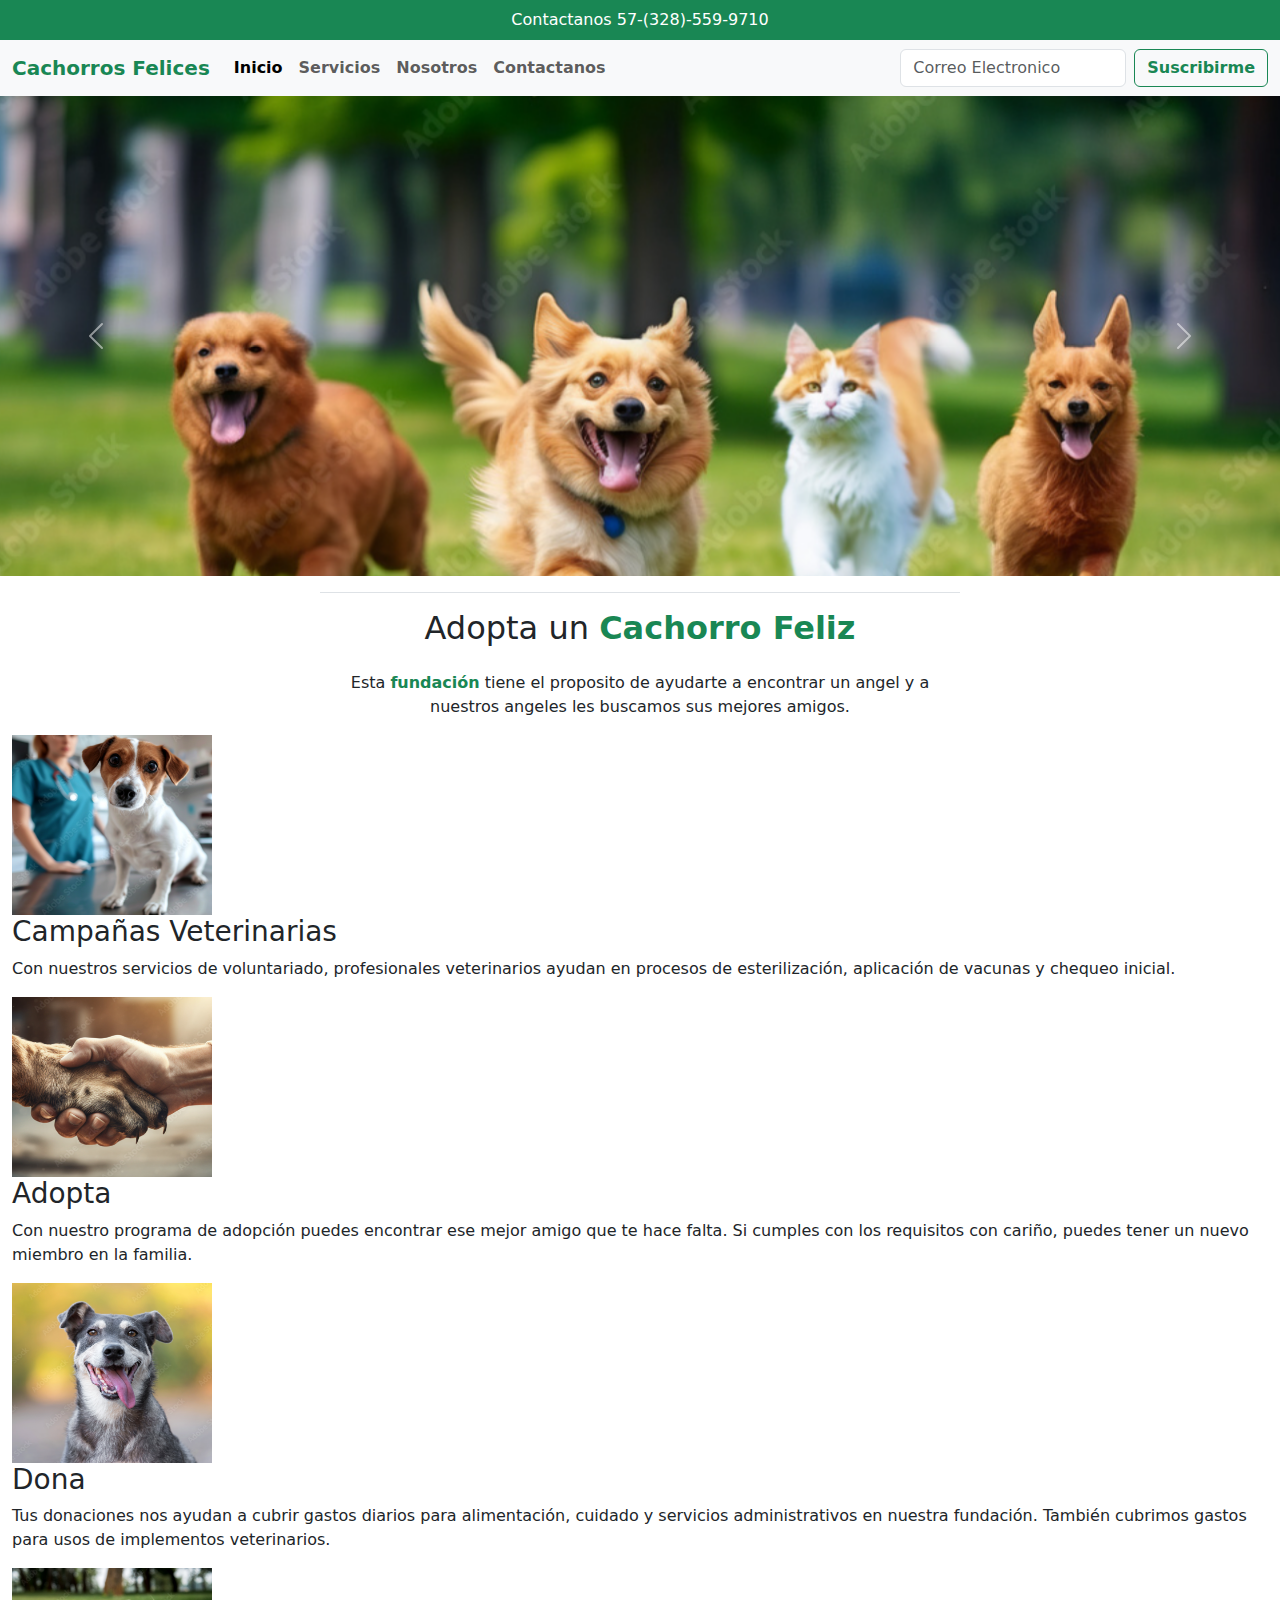
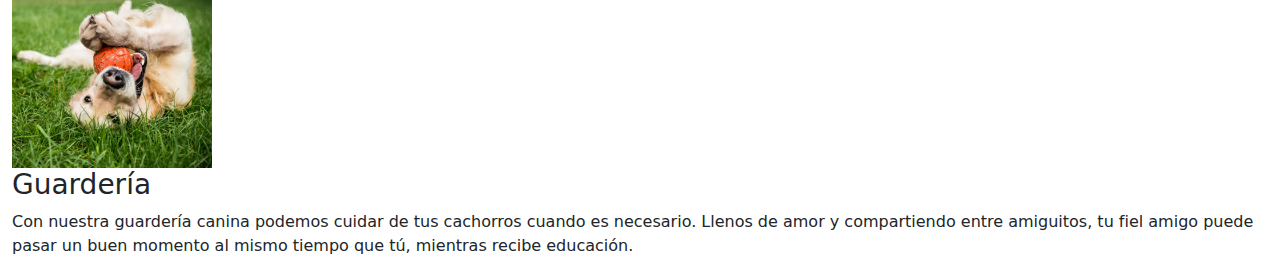
==== index.html @ e64be2b4 "Actualizacion de archivos README, HTML Y CSS" ====
<!doctype html>
<html lang="es">
  <head>
    <meta charset="utf-8">
    <meta name="viewport" content="width=device-width, initial-scale=1">
    <title>Cachorros Felices</title>
    <link href="https://cdn.jsdelivr.net/npm/bootstrap@5.3.3/dist/css/bootstrap.min.css" rel="stylesheet" integrity="sha384-QWTKZyjpPEjISv5WaRU9OFeRpok6YctnYmDr5pNlyT2bRjXh0JMhjY6hW+ALEwIH" crossorigin="anonymous">
    <link rel="stylesheet" href="styles.css">
  </head>
  <body> 
    <!-- ======================= -->
    <!-- Encabezado -->
    <!-- ======================= -->
    <header class="container-fluid d-flex justify-content-center bg-success">
        <p class="text-white mb-0 p-2">Contactanos 57-(328)-559-9710</p>
    </header>
    <!-- Menu -->
    <nav class="navbar navbar-expand-lg bg-body-tertiary" id="menu">
        <div class="container-fluid">
          <a class="navbar-brand" href="#">
            <span class="text-success fs-5 fw-bold">Cachorros Felices</span>
          </a>
          <button class="navbar-toggler" type="button" data-bs-toggle="collapse" data-bs-target="#navbarSupportedContent" aria-controls="navbarSupportedContent" aria-expanded="false" aria-label="Toggle navigation">
            <span class="navbar-toggler-icon"></span>
          </button>
          <div class="collapse navbar-collapse" id="navbarSupportedContent">
            <ul class="navbar-nav me-auto mb-2 mb-lg-0">
              <li class="nav-item">
                <a class="nav-link active" aria-current="page" href="index.html">Inicio</a>
              </li>
              <li class="nav-item">
                <a class="nav-link" href="#">Servicios</a>
              </li>
              <li class="nav-item">
                <a class="nav-link" href="#">Nosotros </a>
              </li>
              <li class="nav-item">
                <a class="nav-link" href="#">Contactanos </a>
              </li>
            </ul>
            <form class="d-flex">
              <input class="form-control me-2" type="email" placeholder="Correo Electronico" aria-label="email">
              <button class="btn btn-outline-success" type="button ">Suscribirme</button>
            </form>
          </div>
        </div>
      </nav>
    <!-- ======================= -->
    <!-- Banner/Slider -->
    <!-- ======================= -->
      <div id="carouselExampleAutoplaying" class="carousel slide" data-bs-ride="carousel">
        <div class="carousel-inner">
          <div class="carousel-item active">
            <img src="./imagenes/dog-banner.png" class="d-block w-100" alt="...">
          </div>
          <div class="carousel-item">
            <img src="./imagenes/dog-banner2.png" class="d-block w-100" alt="..."><p></p>
          </div>
        </div>
        <button class="carousel-control-prev" type="button" data-bs-target="#carouselExampleAutoplaying" data-bs-slide="prev">
          <span class="carousel-control-prev-icon" aria-hidden="true"></span>
          <span class="visually-hidden">Anterior</span>
        </button>
        <button class="carousel-control-next" type="button" data-bs-target="#carouselExampleAutoplaying" data-bs-slide="next">
          <span class="carousel-control-next-icon" aria-hidden="true"></span>
          <span class="visually-hidden">Siguiente</span>
        </button>
      </div>
    <!-- ======================= -->
    <!-- Section 1: presentación -->
    <!-- ======================= -->
      <section class="w-50 mx-auto text-center pt-3" id="presentacion">
        <h1 class="p-3 fs-2  border-top boder-3">Adopta un <span class="text-success fw-bold">Cachorro Feliz</span></h1>
        <p>Esta <span class="text-success fw-bold">fundación</span> tiene el proposito de ayudarte a encontrar un angel y a nuestros angeles les buscamos sus mejores amigos.</p>
      </section>
    <!-- ======================= -->
    <!-- Section 2: Que ofrecemos -->
    <!-- ======================= -->
      <section class="container-fluid">
        <div class="row">
            <div class="container-fluid">
                <img src="./imagenes/dog8.png" alt="imagen de un perrito" height="180px" width="200px">
                <div>
                    <h3>Campañas Veterinarias</h3>
                    <p>Con nuestros servicios de voluntariado, profesionales veterinarios ayudan en procesos de esterilización, aplicación de vacunas y chequeo inicial.</p>
                </div>
            </div>
            <div class="container-fluid">
                <img src="./imagenes/dog.png" alt="imagen de un perrito" height="180px" width="200px">
                <div>
                    <h3>Adopta</h3>
                    <p>Con nuestro programa de adopción puedes encontrar ese mejor amigo  que te hace falta. Si cumples con los requisitos con cariño, puedes tener un nuevo miembro en la familia.</p>
                </div>
            </div>
            <div class="container-fluid">
                <img src="./imagenes/dog11.png" alt="imagen de un perrito" height="180px" width="200px">
                <div>
                    <h3>Dona</h3>
                    <p>Tus donaciones nos ayudan a cubrir gastos diarios para alimentación, cuidado y servicios administrativos en nuestra fundación. También cubrimos gastos para usos de implementos veterinarios.  </p>
                </div>
            </div>
            <div class="col">
                <img src="./imagenes/dog16.png" alt="imagen de un perrito height="180px" width="200px">
                <div>
                    <h3>Guardería</h3>
                    <p>Con nuestra guardería canina podemos cuidar de tus cachorros cuando es necesario. Llenos de amor y compartiendo entre amiguitos, tu fiel amigo puede pasar un buen momento al mismo tiempo que tú, mientras recibe educación. </p>
                </div>
            </div>
        </div>
      </section>
    <script src="https://cdn.jsdelivr.net/npm/bootstrap@5.3.3/dist/js/bootstrap.bundle.min.js" integrity="sha384-YvpcrYf0tY3lHB60NNkmXc5s9fDVZLESaAA55NDzOxhy9GkcIdslK1eN7N6jIeHz" crossorigin="anonymous"></script>
  </body>
</html>
---- styles.css ----
/*
    <!-- Menu -->
*/
#navbarSupportedContent ul li a:hover{
    color: green;
}
#menu li > a {
    font-size: xxxx;
    font-weight: bold;
}
#menu form > button {
    font-size: xxxx;
    font-weight: bold;
}
/*
    <!-- Banner/Slider -->
    NOTA: No olvidar que la imagen se desajusta en el respoonsive
*/
.carousel-inner{
    max-height: 30rem !important;
}
/*
    <!-- Section 1: presentación -->
*/
/*
    <!-- Media queries presentación -->
*/
@media (max-width:768px){
    #presentacion {
        width: 80% !important;
    }
}
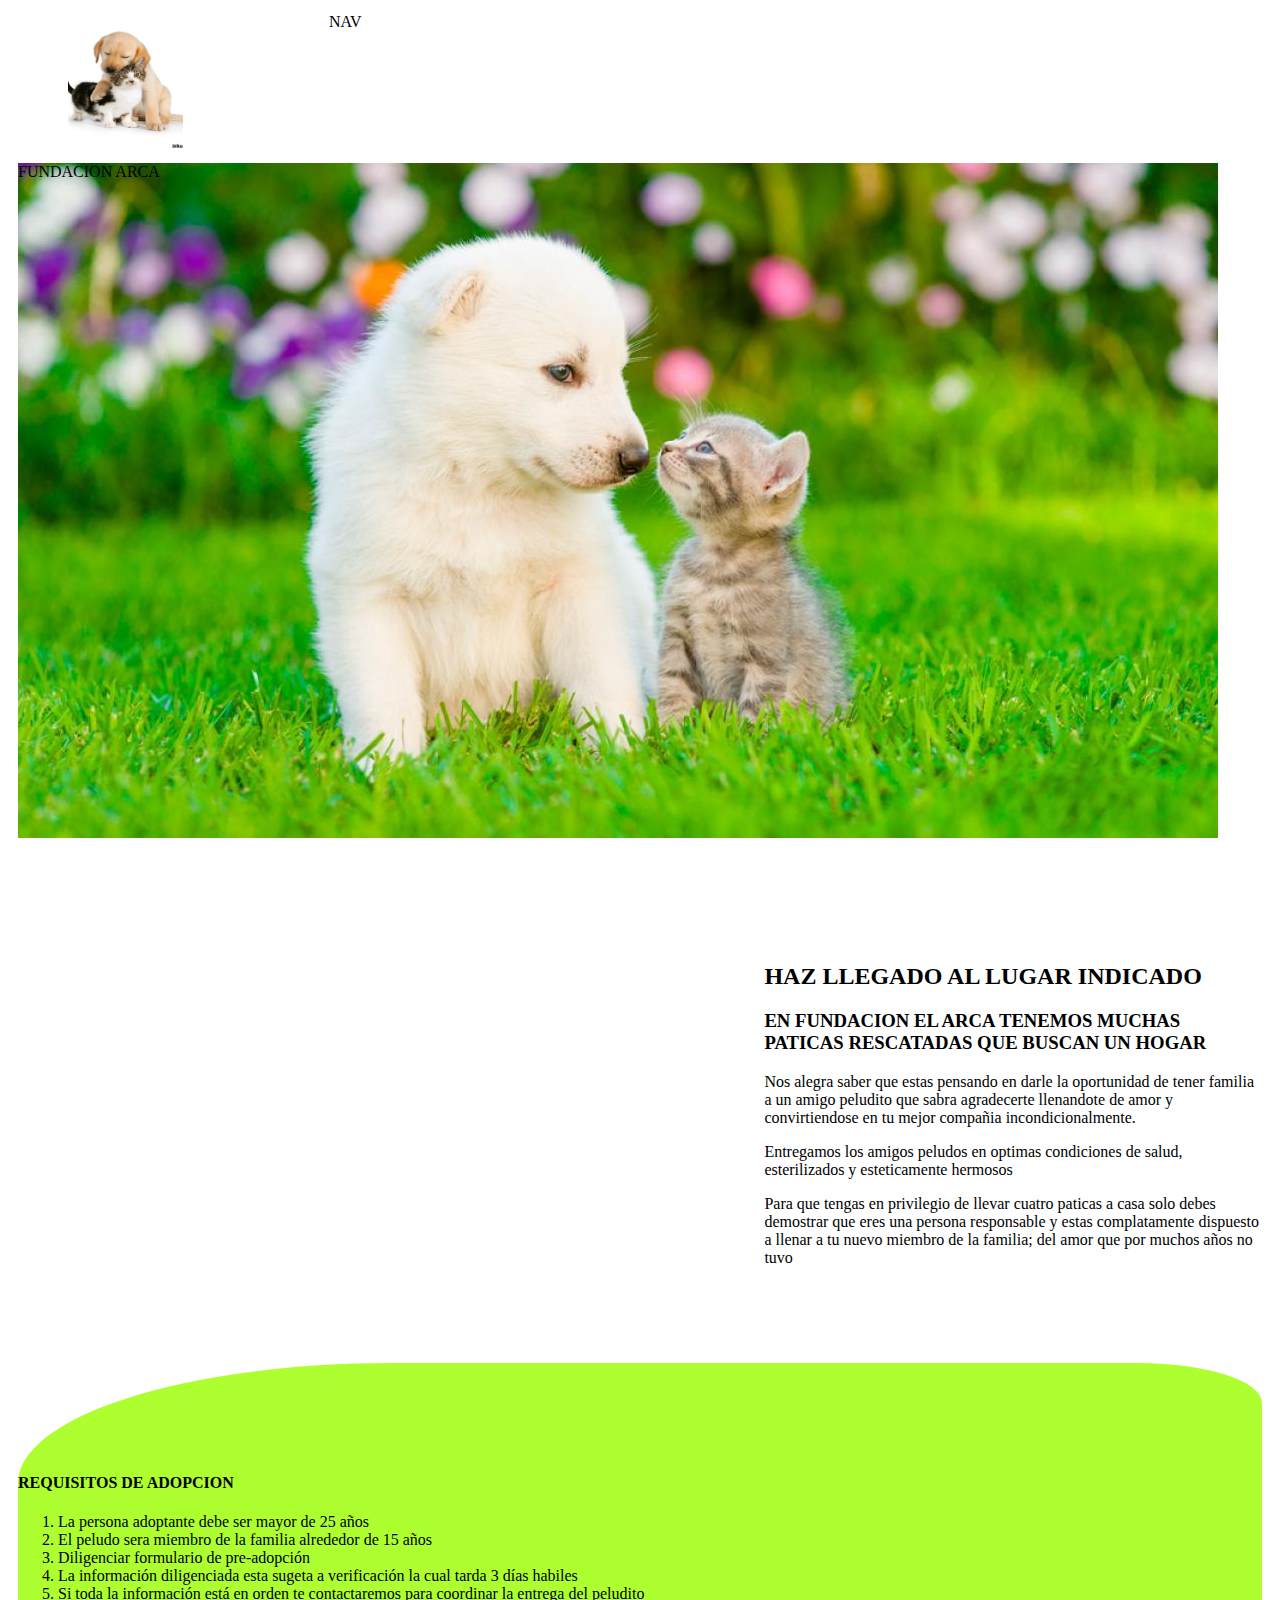
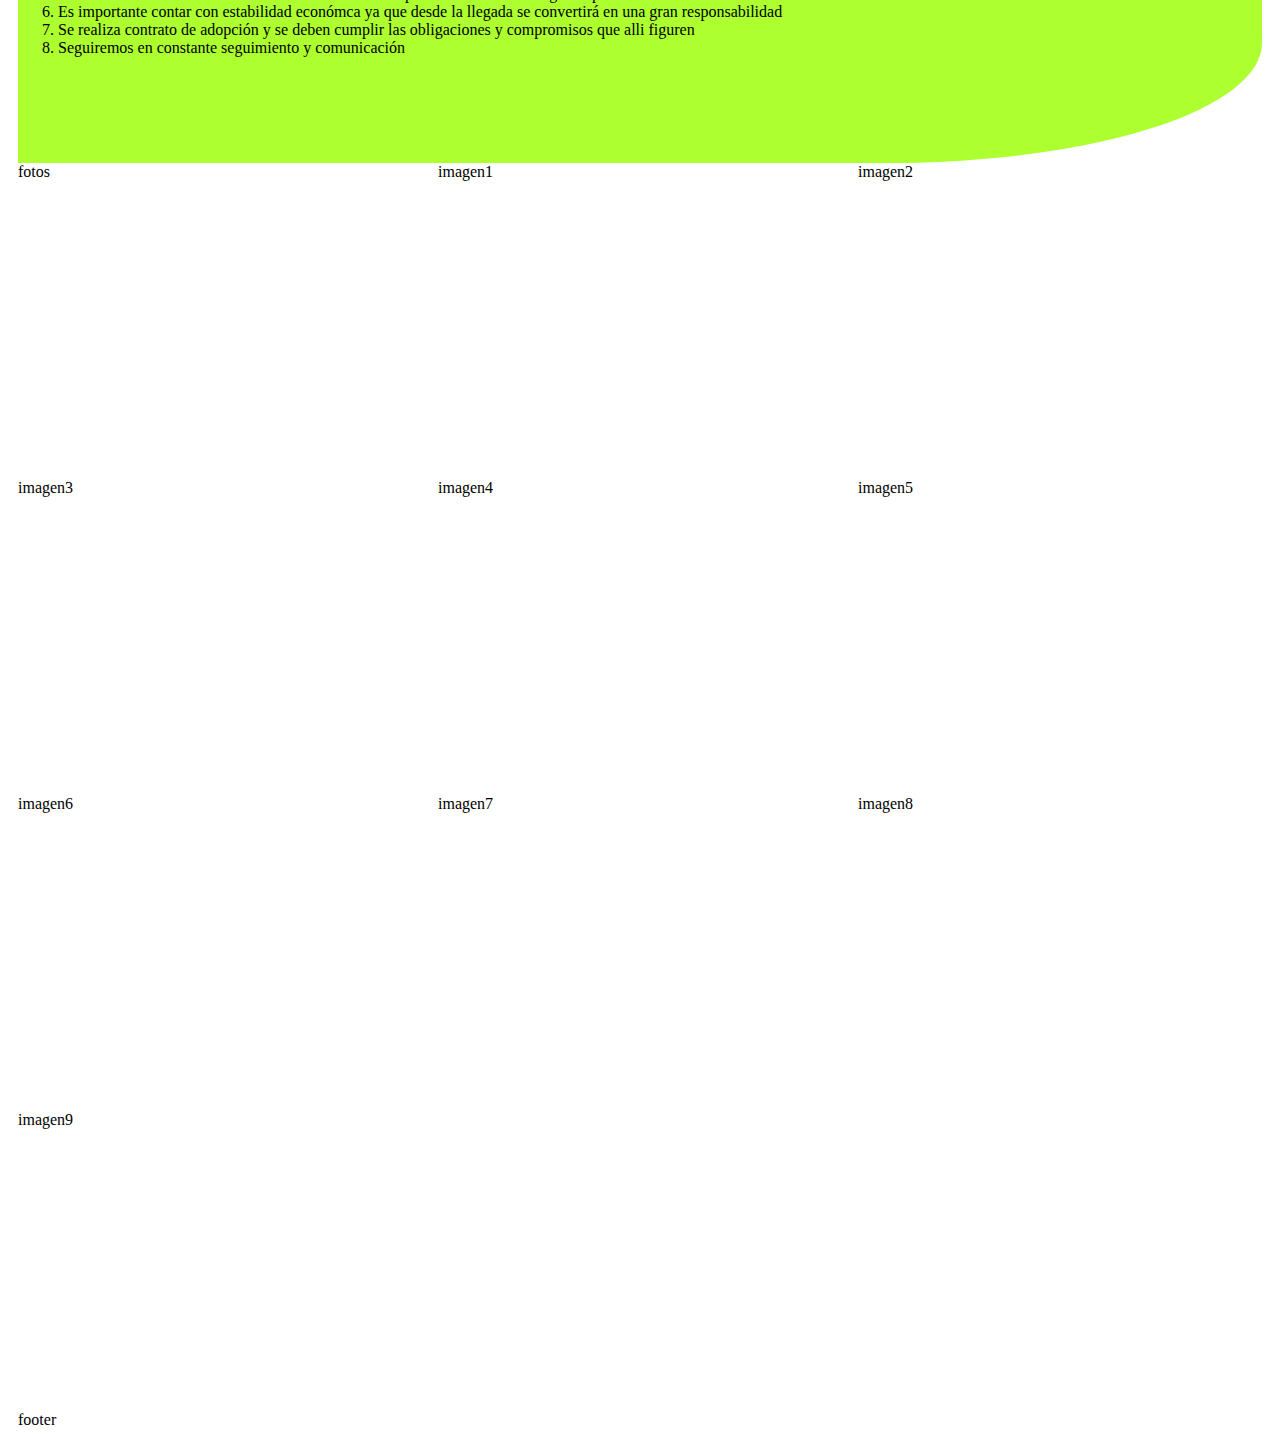
==== commit a86b18b4: "actualizacion1" ====
--- a/index.html
+++ b/index.html
@@ -1,113 +1,58 @@
-<!doctype html>
+<!DOCTYPE html>
 <html lang="es">
-  <head>
-    <meta charset="utf-8">
-    <meta name="viewport" content="width=device-width, initial-scale=1">
-    <title>Cachorros Felices</title>
-    <link href="https://cdn.jsdelivr.net/npm/bootstrap@5.3.3/dist/css/bootstrap.min.css" rel="stylesheet" integrity="sha384-QWTKZyjpPEjISv5WaRU9OFeRpok6YctnYmDr5pNlyT2bRjXh0JMhjY6hW+ALEwIH" crossorigin="anonymous">
-    <link rel="stylesheet" href="styles.css">
-  </head>
-  <body> 
-    <!-- ======================= -->
-    <!-- Encabezado -->
-    <!-- ======================= -->
-    <header class="container-fluid d-flex justify-content-center bg-success">
-        <p class="text-white mb-0 p-2">Contactanos 57-(328)-559-9710</p>
+<head>
+    <meta charset="UTF-8">
+    <meta name="viewport" content="width=device-width, initial-scale=1.0">
+    <link rel="stylesheet" href="style.css">
+    <title>Document</title>
+</head>
+<body>
+  <div class="contenedor">
+    <div class="grid"><header>
+        <img src="logo.gif" alt="FUNDACION ARCA" width="115" height="135" />
     </header>
-    <!-- Menu -->
-    <nav class="navbar navbar-expand-lg bg-body-tertiary" id="menu">
-        <div class="container-fluid">
-          <a class="navbar-brand" href="#">
-            <span class="text-success fs-5 fw-bold">Cachorros Felices</span>
-          </a>
-          <button class="navbar-toggler" type="button" data-bs-toggle="collapse" data-bs-target="#navbarSupportedContent" aria-controls="navbarSupportedContent" aria-expanded="false" aria-label="Toggle navigation">
-            <span class="navbar-toggler-icon"></span>
-          </button>
-          <div class="collapse navbar-collapse" id="navbarSupportedContent">
-            <ul class="navbar-nav me-auto mb-2 mb-lg-0">
-              <li class="nav-item">
-                <a class="nav-link active" aria-current="page" href="index.html">Inicio</a>
-              </li>
-              <li class="nav-item">
-                <a class="nav-link" href="#">Servicios</a>
-              </li>
-              <li class="nav-item">
-                <a class="nav-link" href="#">Nosotros </a>
-              </li>
-              <li class="nav-item">
-                <a class="nav-link" href="#">Contactanos </a>
-              </li>
-            </ul>
-            <form class="d-flex">
-              <input class="form-control me-2" type="email" placeholder="Correo Electronico" aria-label="email">
-              <button class="btn btn-outline-success" type="button ">Suscribirme</button>
-            </form>
-          </div>
+    <nav>NAV</nav>
+</div>
+    <main>
+        <div class="imagen">FUNDACION ARCA</div>
+        <div class=linea1>
+        <div class="video">
+            <iframe width="560" height="315" src="https://www.youtube.com/embed/8gfuNNQYHrg?si=9cRF-MltDn5wXvDZ" title="YouTube video player" frameborder="0" allow="accelerometer; autoplay; clipboard-write; encrypted-media; gyroscope; picture-in-picture; web-share" referrerpolicy="strict-origin-when-cross-origin" allowfullscreen></iframe>
         </div>
-      </nav>
-    <!-- ======================= -->
-    <!-- Banner/Slider -->
-    <!-- ======================= -->
-      <div id="carouselExampleAutoplaying" class="carousel slide" data-bs-ride="carousel">
-        <div class="carousel-inner">
-          <div class="carousel-item active">
-            <img src="./imagenes/dog-banner.png" class="d-block w-100" alt="...">
-          </div>
-          <div class="carousel-item">
-            <img src="./imagenes/dog-banner2.png" class="d-block w-100" alt="..."><p></p>
-          </div>
+        <div class="texto">
+            <h2>HAZ LLEGADO AL LUGAR INDICADO</h2>
+            <h3>EN FUNDACION EL ARCA TENEMOS MUCHAS PATICAS RESCATADAS QUE BUSCAN UN HOGAR</h3>
+            <p>Nos alegra saber que estas pensando en darle la oportunidad de tener familia a un amigo peludito que sabra agradecerte llenandote de amor y  convirtiendose en tu mejor compañia incondicionalmente.</p>
+            <p>Entregamos los amigos peludos en optimas condiciones de salud, esterilizados y esteticamente hermosos</p>
+            <p>Para que tengas en privilegio de llevar cuatro paticas a casa solo debes demostrar que eres una persona responsable y estas complatamente dispuesto a llenar a tu nuevo miembro de la familia; del amor que por muchos años no tuvo</p>
+
         </div>
-        <button class="carousel-control-prev" type="button" data-bs-target="#carouselExampleAutoplaying" data-bs-slide="prev">
-          <span class="carousel-control-prev-icon" aria-hidden="true"></span>
-          <span class="visually-hidden">Anterior</span>
-        </button>
-        <button class="carousel-control-next" type="button" data-bs-target="#carouselExampleAutoplaying" data-bs-slide="next">
-          <span class="carousel-control-next-icon" aria-hidden="true"></span>
-          <span class="visually-hidden">Siguiente</span>
-        </button>
-      </div>
-    <!-- ======================= -->
-    <!-- Section 1: presentación -->
-    <!-- ======================= -->
-      <section class="w-50 mx-auto text-center pt-3" id="presentacion">
-        <h1 class="p-3 fs-2  border-top boder-3">Adopta un <span class="text-success fw-bold">Cachorro Feliz</span></h1>
-        <p>Esta <span class="text-success fw-bold">fundación</span> tiene el proposito de ayudarte a encontrar un angel y a nuestros angeles les buscamos sus mejores amigos.</p>
-      </section>
-    <!-- ======================= -->
-    <!-- Section 2: Que ofrecemos -->
-    <!-- ======================= -->
-      <section class="container-fluid">
-        <div class="row">
-            <div class="container-fluid">
-                <img src="./imagenes/dog8.png" alt="imagen de un perrito" height="180px" width="200px">
-                <div>
-                    <h3>Campañas Veterinarias</h3>
-                    <p>Con nuestros servicios de voluntariado, profesionales veterinarios ayudan en procesos de esterilización, aplicación de vacunas y chequeo inicial.</p>
-                </div>
-            </div>
-            <div class="container-fluid">
-                <img src="./imagenes/dog.png" alt="imagen de un perrito" height="180px" width="200px">
-                <div>
-                    <h3>Adopta</h3>
-                    <p>Con nuestro programa de adopción puedes encontrar ese mejor amigo  que te hace falta. Si cumples con los requisitos con cariño, puedes tener un nuevo miembro en la familia.</p>
-                </div>
-            </div>
-            <div class="container-fluid">
-                <img src="./imagenes/dog11.png" alt="imagen de un perrito" height="180px" width="200px">
-                <div>
-                    <h3>Dona</h3>
-                    <p>Tus donaciones nos ayudan a cubrir gastos diarios para alimentación, cuidado y servicios administrativos en nuestra fundación. También cubrimos gastos para usos de implementos veterinarios.  </p>
-                </div>
-            </div>
-            <div class="col">
-                <img src="./imagenes/dog16.png" alt="imagen de un perrito height="180px" width="200px">
-                <div>
-                    <h3>Guardería</h3>
-                    <p>Con nuestra guardería canina podemos cuidar de tus cachorros cuando es necesario. Llenos de amor y compartiendo entre amiguitos, tu fiel amigo puede pasar un buen momento al mismo tiempo que tú, mientras recibe educación. </p>
-                </div>
-            </div>
-        </div>
-      </section>
-    <script src="https://cdn.jsdelivr.net/npm/bootstrap@5.3.3/dist/js/bootstrap.bundle.min.js" integrity="sha384-YvpcrYf0tY3lHB60NNkmXc5s9fDVZLESaAA55NDzOxhy9GkcIdslK1eN7N6jIeHz" crossorigin="anonymous"></script>
-  </body>
-</html> +    </div>
+    <div class="lista">
+        <h4>REQUISITOS DE ADOPCION</h4>
+        <ol class="req">
+            <li>La persona adoptante debe ser mayor de 25 años</li>
+            <li>El peludo sera miembro de la familia alrededor de 15 años</li>
+            <li>Diligenciar formulario de pre-adopción</li>
+            <li>La información diligenciada esta sugeta a verificación la cual tarda 3 días habiles</li>
+            <li>Si toda la información está en orden te contactaremos para coordinar la entrega del peludito</li>
+            <li>Es importante contar con estabilidad económca ya que desde la llegada se convertirá en una gran responsabilidad</li>
+            <li>Se realiza contrato de adopción y se deben cumplir las obligaciones y compromisos que alli figuren</li>
+            <li>Seguiremos en constante seguimiento y comunicación</li>
+        </ol>
+    </div>
+    <div class="galeria">fotos
+        <div class="caja1">imagen1</div>
+        <div class="caja2">imagen2</div>
+        <div class="caja3">imagen3</div>
+        <div class="caja4">imagen4</div>
+        <div class="caja5">imagen5</div>
+        <div class="caja6">imagen6</div>
+        <div class="caja7">imagen7</div>
+        <div class="caja8">imagen8</div>
+        <div class="caja9">imagen9</div>
+    </div>
+    </main>
+    <footer>footer</footer>
+</body>
+</html>--- a/style.css
+++ b/style.css
@@ -0,0 +1,61 @@
+body{
+    margin: 5;
+}
+
+.contenedor{
+    padding: 5px;
+    margin: 5px;
+    width: auto;
+    height: auto;
+    background-color: white;
+    display: flexbox;
+}
+
+@media screen and (max-width:930px){
+    .contenedor{
+        width: auto;
+        height: auto;
+}
+}
+
+@media screen and (min-width:931px) and (max-width:1024px){
+    .contenedor{
+        width: auto;
+        height: auto;
+}
+}
+.grid{
+    display:grid;
+    grid-template-columns: 1fr 3fr;
+    height: 150px;
+}
+main {
+    width: auto;
+    height: auto;
+}
+.linea1{
+    display:grid;
+    grid-template-columns: 60% 40%;
+    height: 500px;
+    align-items: center;
+}
+.imagen{
+    height: 700px;
+    background-image: url(peludos.jpg) ;
+    background-repeat: no-repeat;
+}
+.lista{
+    height: 400px;
+    background-color: greenyellow;
+    border-radius: 30% 10% 30% 0%;
+    align-content: center;
+}
+.galeria{
+    display: grid;
+    grid-template-columns: 1fr 1fr 1fr;
+    grid-auto-rows: 300px;
+    gap: 1em;
+}
+header{
+    padding-left: 50PX;
+}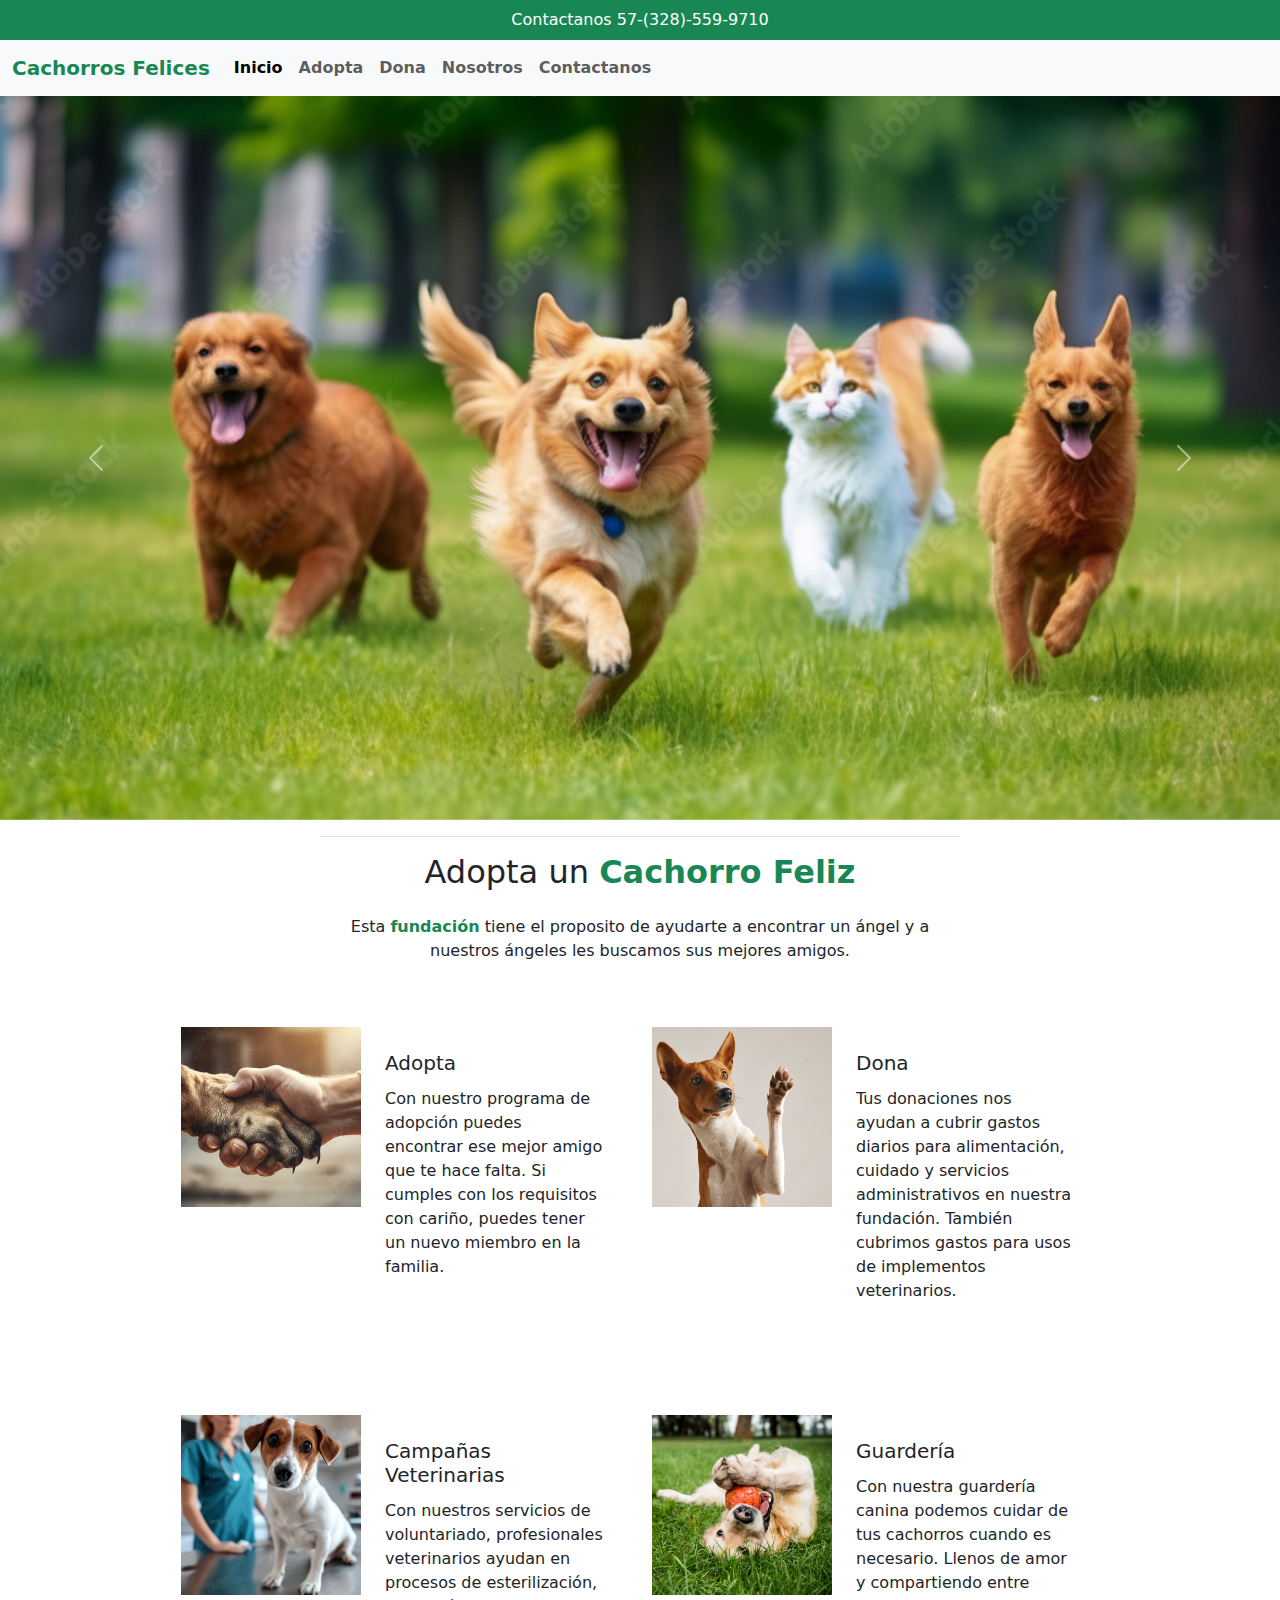
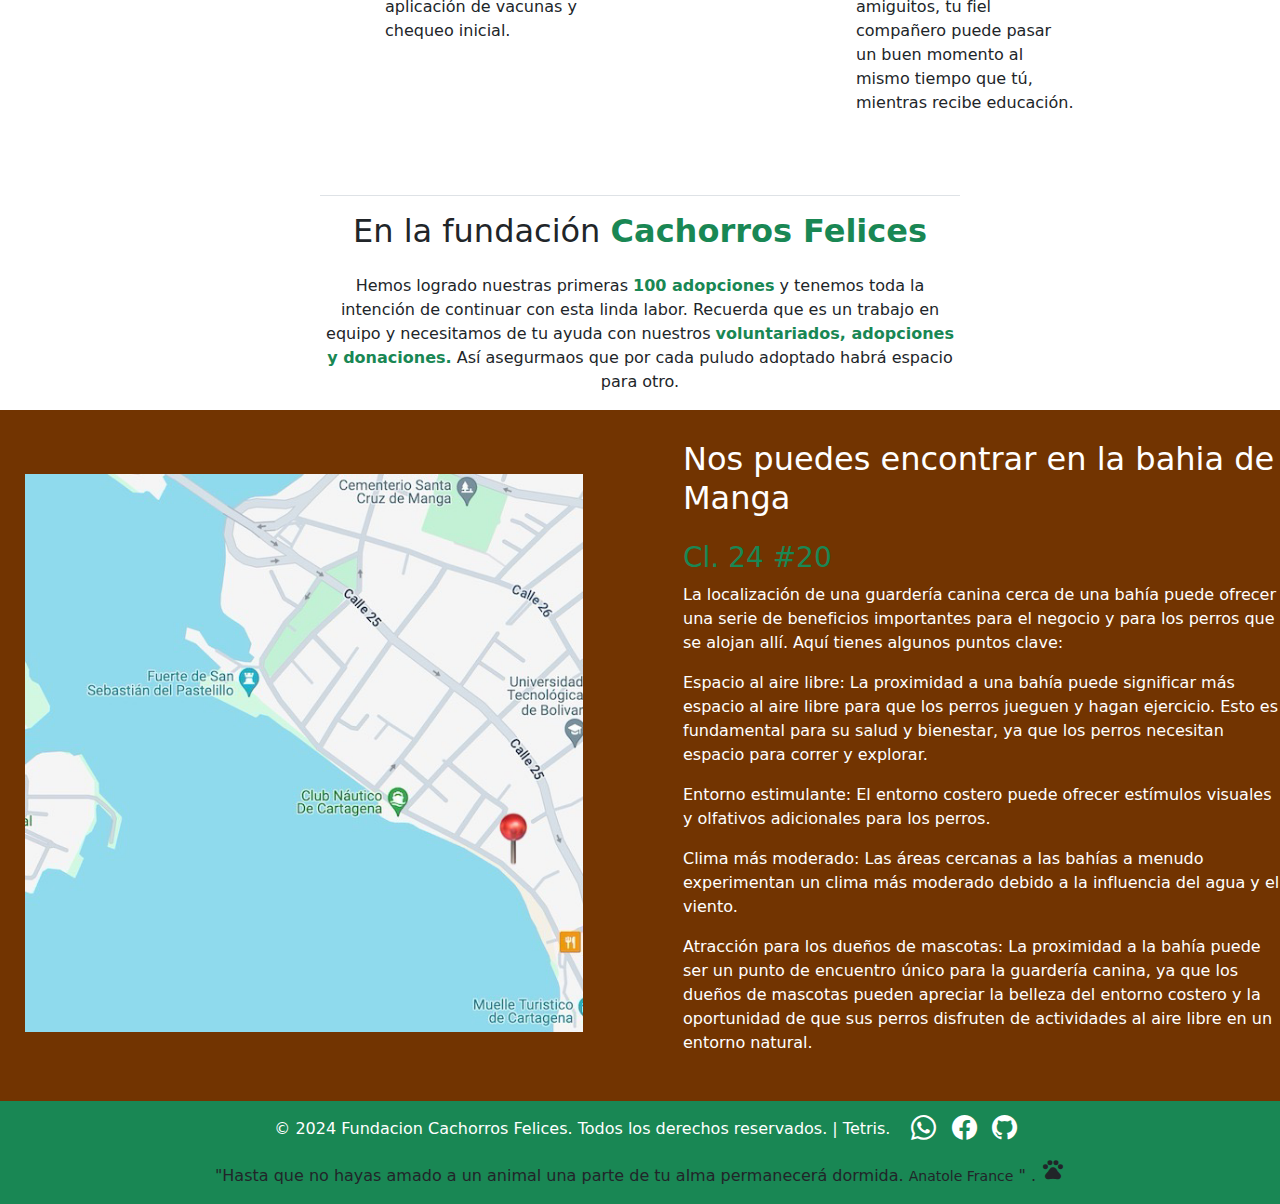
==== commit eb27c08b: "actualizacion general del contenido que he realizado  para pruebas" ====
--- a/index.html
+++ b/index.html
@@ -1,58 +1,161 @@
-<!DOCTYPE html>
+<!doctype html>
 <html lang="es">
-<head>
-    <meta charset="UTF-8">
-    <meta name="viewport" content="width=device-width, initial-scale=1.0">
-    <link rel="stylesheet" href="style.css">
-    <title>Document</title>
-</head>
-<body>
-  <div class="contenedor">
-    <div class="grid"><header>
-        <img src="logo.gif" alt="FUNDACION ARCA" width="115" height="135" />
+  <head>
+    <meta charset="utf-8">
+    <meta name="viewport" content="width=device-width, initial-scale=1">
+    <title>Cachorros Felices</title>
+    <link href="https://cdn.jsdelivr.net/npm/bootstrap@5.3.3/dist/css/bootstrap.min.css" rel="stylesheet" integrity="sha384-QWTKZyjpPEjISv5WaRU9OFeRpok6YctnYmDr5pNlyT2bRjXh0JMhjY6hW+ALEwIH" crossorigin="anonymous">
+    <link rel="stylesheet" href="https://cdn.jsdelivr.net/npm/bootstrap-icons@1.11.3/font/bootstrap-icons.min.css">
+    <link rel="stylesheet" href="https://fonts.googleapis.com/css2?family=Material+Symbols+Outlined:opsz,wght,FILL,GRAD@24,400,0,0" />
+    <link rel="stylesheet" href="styles.css">
+  </head>
+  <body> 
+    <!-- ======================= -->
+    <!-- Encabezado -->
+    <!-- ======================= -->
+    <header class="container-fluid d-flex justify-content-center bg-success">
+        <p class="text-white mb-0 p-2">Contactanos 57-(328)-559-9710</p>
     </header>
-    <nav>NAV</nav>
-</div>
+    <!-- Menu -->
+    <nav class="navbar navbar-expand-lg sticky-top bg-body-tertiary" id="menu">
+        <div class="container-fluid">
+          <a class="navbar-brand" href="#">
+            <span class="text-success fs-5 fw-bold">Cachorros Felices</span>
+          </a>
+          <button class="navbar-toggler" type="button" data-bs-toggle="collapse" data-bs-target="#navbarSupportedContent" aria-controls="navbarSupportedContent" aria-expanded="false" aria-label="Toggle navigation">
+            <span class="navbar-toggler-icon"></span>
+          </button>
+          <div class="collapse navbar-collapse" id="navbarSupportedContent">
+            <ul class="navbar-nav me-auto mb-2 mb-lg-0">
+              <li class="nav-item">
+                <a class="nav-link active" aria-current="page" href="index.html">Inicio</a>
+              </li>
+              <li class="nav-item">
+                <a class="nav-link" href="#" target="_blank">Adopta</a>
+              </li>
+              <li class="nav-item">
+                <a class="nav-link" href="#" target="_blank">Dona</a>
+              </li>
+              <li class="nav-item">
+                <a class="nav-link" href="#" target="_blank">Nosotros </a>
+              </li>
+              <li class="nav-item">
+                <a class="nav-link" href="#" target="_blank">Contactanos </a>
+              </li>
+            </ul>
+          </div>
+        </div>
+    </nav>
     <main>
-        <div class="imagen">FUNDACION ARCA</div>
-        <div class=linea1>
-        <div class="video">
-            <iframe width="560" height="315" src="https://www.youtube.com/embed/8gfuNNQYHrg?si=9cRF-MltDn5wXvDZ" title="YouTube video player" frameborder="0" allow="accelerometer; autoplay; clipboard-write; encrypted-media; gyroscope; picture-in-picture; web-share" referrerpolicy="strict-origin-when-cross-origin" allowfullscreen></iframe>
+    <!-- ======================= -->
+    <!-- Banner/Slider -->
+    <!-- ======================= -->
+      <div id="carouselExampleAutoplaying" class="carousel slide" data-bs-ride="carousel">
+        <div class="carousel-inner">
+          <div class="carousel-item active">
+            <img class="img-fluid" src="./imagenes/dog-banner.png"  alt="imagen de un perrito">
+          </div>
+          <div class="carousel-item">
+            <img class="img-fluid" src="./imagenes/dog-banner2.png"  alt="imagen de un perrito"><p></p>
+          </div>
         </div>
-        <div class="texto">
-            <h2>HAZ LLEGADO AL LUGAR INDICADO</h2>
-            <h3>EN FUNDACION EL ARCA TENEMOS MUCHAS PATICAS RESCATADAS QUE BUSCAN UN HOGAR</h3>
-            <p>Nos alegra saber que estas pensando en darle la oportunidad de tener familia a un amigo peludito que sabra agradecerte llenandote de amor y  convirtiendose en tu mejor compañia incondicionalmente.</p>
-            <p>Entregamos los amigos peludos en optimas condiciones de salud, esterilizados y esteticamente hermosos</p>
-            <p>Para que tengas en privilegio de llevar cuatro paticas a casa solo debes demostrar que eres una persona responsable y estas complatamente dispuesto a llenar a tu nuevo miembro de la familia; del amor que por muchos años no tuvo</p>
-
+        <button class="carousel-control-prev" type="button" data-bs-target="#carouselExampleAutoplaying" data-bs-slide="prev">
+          <span class="carousel-control-prev-icon" aria-hidden="true"></span>
+          <span class="visually-hidden">Anterior</span>
+        </button>
+        <button class="carousel-control-next" type="button" data-bs-target="#carouselExampleAutoplaying" data-bs-slide="next">
+          <span class="carousel-control-next-icon" aria-hidden="true"></span>
+          <span class="visually-hidden">Siguiente</span>
+        </button>
+      </div>
+    <!-- ======================= -->
+    <!-- Section 1: presentación -->
+    <!-- ======================= -->
+      <section class="w-50 mx-auto text-center pt-3 presentacion">
+        <h1 class="p-3 fs-2  border-top boder-3">Adopta un <span class="text-success fw-bold">Cachorro Feliz</span></h1>
+        <p>Esta <span class="text-success fw-bold">fundación</span> tiene el proposito de ayudarte a encontrar un ángel y a nuestros ángeles les buscamos sus mejores amigos.</p>
+      </section>
+    <!-- ======================= -->
+    <!-- Section 2: Que ofrecemos -->
+    <!-- ======================= -->
+      <section class="container-fluid">
+        <div class="row w-75 mx-auto que-ofrecemos">
+            <div class="col-sm-12 col-md-12 col-lg-6 d-flex justify-content-start icono-show my-5">
+                <img src="./imagenes/dog.png" alt="imagen de un perrito" height="180px" width="200px">
+                <div>
+                    <h3 class="fs-5 mt-4 px-4 pb-1">Adopta</h3>
+                    <p class="px-4">Con nuestro programa de adopción puedes encontrar ese mejor amigo  que te hace falta. Si cumples con los requisitos con cariño, puedes tener un nuevo miembro en la familia.</p>
+                </div>
+            </div>
+            <div class="col-sm-12 col-md-12 col-lg-6 d-flex justify-content-start icono-show my-5">
+                <img src="./imagenes/dog10.png" alt="imagen de un perrito" height="180px" width="200px">
+                <div>
+                    <h3 class="fs-5 mt-4 px-4 pb-1">Dona</h3>
+                    <p class="px-4">Tus donaciones nos ayudan a cubrir gastos diarios para alimentación, cuidado y servicios administrativos en nuestra fundación. También cubrimos gastos para usos de implementos veterinarios.  </p>
+                </div>
+            </div>
+        </div>
+        <div class="row w-75 mx-auto que-ofrecemos">
+            <div class="col-sm-12 col-md-12 col-lg-6 d-flex justify-content-start icono-show my-5">
+                <img src="./imagenes/dog8.png" alt="imagen de un perrito" height="180px" width="200px">
+                <div>
+                    <h3 class="fs-5 mt-4 px-4 pb-1">Campañas Veterinarias</h3>
+                    <p class="px-4">Con nuestros servicios de voluntariado, profesionales veterinarios ayudan en procesos de esterilización, aplicación de vacunas y chequeo inicial.</p>
+                </div>
+            </div>
+            <div class="col-sm-12 col-md-12 col-lg-6 d-flex justify-content-start icono-show my-5">
+                <img src="./imagenes/dog16.png" alt="imagen de un perrito" height="180px" width="200px">
+                <div>
+                    <h3 class="fs-5 mt-4 px-4 pb-1">Guardería</h3>
+                    <p class="px-4">Con nuestra guardería canina podemos cuidar de tus cachorros cuando es necesario. Llenos de amor y compartiendo entre amiguitos, tu fiel compañero puede pasar un buen momento al mismo tiempo que tú, mientras recibe educación.</p>
+                </div>
+            </div>
+        </div>
+    </section>
+    <!-- ======================= -->
+    <!-- Section 3: Resultados -->
+    <!-- ======================= -->
+    <section class="w-50 mx-auto text-center pt-3 resultados">
+        <h2 class="p-3 fs-2  border-top boder-3">En la fundación <span class="text-success fw-bold">Cachorros Felices</span></h2>
+        <p>Hemos logrado nuestras primeras <span class="text-success fw-bold">100 adopciones</span> y tenemos toda la intención de continuar con esta linda labor. Recuerda que es un trabajo en equipo y  necesitamos de tu ayuda con nuestros <span class="text-success fw-bold">voluntariados, adopciones y donaciones.</span> Así asegurmaos que por cada puludo adoptado habrá espacio para otro.</p>
+    </section>
+    <!-- ======================= -->
+    <!-- Section 4: Encuentranos -->
+    <!-- ======================= -->
+    <div class="local">
+        <div><img class="img-fluid" src="./imagenes/mapa.png" alt=""></div>
+        <div class="wrapper">
+                <h2 class="text-white mb-4">Nos puedes encontrar en la bahia de Manga</h2>
+                <h3 class="text-success">Cl. 24 #20</h3>
+                <p class="fs-6 text-white">
+                  La localización de una guardería canina cerca de una bahía puede ofrecer una serie de beneficios importantes para el negocio y para los perros que se alojan allí. Aquí tienes algunos puntos clave:</p>
+                  
+                <p class="fs-6 text-white">Espacio al aire libre: La proximidad a una bahía puede significar más espacio al aire libre para que los perros jueguen y hagan ejercicio. Esto es fundamental para su salud y bienestar, ya que los perros necesitan espacio para correr y explorar.</p>
+                  
+                <p class="fs-6 text-white">Entorno estimulante: El entorno costero puede ofrecer estímulos visuales y olfativos adicionales para los perros.</p>
+                  
+                <p class="fs-6 text-white">Clima más moderado: Las áreas cercanas a las bahías a menudo experimentan un clima más moderado debido a la influencia del agua y el viento.</p>
+                  
+                  <p class="fs-6 text-white">Atracción para los dueños de mascotas: La proximidad a la bahía puede ser un punto de encuentro único para la guardería canina, ya que los dueños de mascotas pueden apreciar la belleza del entorno costero y la oportunidad de que sus perros disfruten de actividades al aire libre en un entorno natural.</p>
         </div>
     </div>
-    <div class="lista">
-        <h4>REQUISITOS DE ADOPCION</h4>
-        <ol class="req">
-            <li>La persona adoptante debe ser mayor de 25 años</li>
-            <li>El peludo sera miembro de la familia alrededor de 15 años</li>
-            <li>Diligenciar formulario de pre-adopción</li>
-            <li>La información diligenciada esta sugeta a verificación la cual tarda 3 días habiles</li>
-            <li>Si toda la información está en orden te contactaremos para coordinar la entrega del peludito</li>
-            <li>Es importante contar con estabilidad económca ya que desde la llegada se convertirá en una gran responsabilidad</li>
-            <li>Se realiza contrato de adopción y se deben cumplir las obligaciones y compromisos que alli figuren</li>
-            <li>Seguiremos en constante seguimiento y comunicación</li>
-        </ol>
-    </div>
-    <div class="galeria">fotos
-        <div class="caja1">imagen1</div>
-        <div class="caja2">imagen2</div>
-        <div class="caja3">imagen3</div>
-        <div class="caja4">imagen4</div>
-        <div class="caja5">imagen5</div>
-        <div class="caja6">imagen6</div>
-        <div class="caja7">imagen7</div>
-        <div class="caja8">imagen8</div>
-        <div class="caja9">imagen9</div>
-    </div>
     </main>
-    <footer>footer</footer>
-</body>
-</html>+    <!-- ======================= -->
+    <!-- Pie de pagina -->
+    <!-- ======================= -->
+    <footer class="w-100 d-flex align-items-center justify-content-center flex-wrap bg-success">
+      <p class="px-3 pt-3 text-white">&copy; 2024 Fundacion Cachorros Felices. Todos los derechos reservados. | Tetris.</p>
+      <div class="iconos-social">
+        <a href="#"><i class="bi bi-whatsapp text-white"></i></a>
+        <a href="#"><i class="bi bi-facebook text-white"></i></a>
+        <a href="#"><i class="bi bi-github text-white"></i> </a>
+      </div>
+      <div><p>"Hasta que no hayas amado a un animal una parte de tu alma permanecerá dormida. <small>Anatole France</small> " .
+    <span class="material-symbols-outlined">
+      pets
+      </span></p></div>
+    </footer>
+    <script src="https://cdn.jsdelivr.net/npm/bootstrap@5.3.3/dist/js/bootstrap.bundle.min.js" integrity="sha384-YvpcrYf0tY3lHB60NNkmXc5s9fDVZLESaAA55NDzOxhy9GkcIdslK1eN7N6jIeHz" crossorigin="anonymous"></script>
+    <script src="email.js"></script>
+  </body>
+</html> --- a/styles.css
+++ b/styles.css
@@ -0,0 +1,116 @@
+
+/*
+    <!-- Menu -->
+*/
+#navbarSupportedContent ul li a:hover{
+    color: green;
+}
+#menu li > a {
+    font-weight: bold;
+}
+#menu form > button {
+    font-weight: bold;
+}
+
+/*
+    <!-- Section 4: Encuentranos -->
+*/
+
+
+.local{
+    background: rgb(114, 52, 1);
+    padding-bottom: 30px;
+    display: flex;
+    align-items: center;
+}
+
+.wrapper{
+    width: 50%;
+    margin-left: 100px;
+    margin-top: 30px;
+}
+
+.local>div>img {
+    padding-top: 25px;
+    padding-left: 25px;
+}
+
+/*
+    <!-- Footer -->
+*/
+footer{
+    min-height: 100px;
+}
+footer p{
+     text-align: center;
+}
+.iconos-social i{
+    font-size: 25px;
+    padding: 0 5px;
+}
+/*
+    <!-- Media queries PANTALLAS EXTRA   SM -->
+*/
+@media (max-width:667px){
+    .icono-show {
+         flex-wrap: wrap;
+         justify-content: center !important;
+         
+    }
+    .local>div>img {
+        width: 350px;
+        padding-top: 25px;
+        padding-left: 25px;
+    }
+}
+
+/*
+    <!-- Media queries PANTALLAS SM -->
+*/
+@media (max-width:768px){
+    .presentacion {
+        width: 80% !important;
+    }
+    .que-ofrecemos {
+        width: 100% !important;
+        text-align: center;
+    }
+    .resultados {
+        width: 80% !important;
+    }
+    footer {
+        font-size: small !important;
+    }
+}
+/*
+    <!-- Media queries PANTALLAS MEDIANAS -->
+*/
+@media (min-width: 768px) and (max-width: 992px){
+    .local{
+        display: flex;
+        flex-direction: column;
+        padding-top: 20px;
+        vertical-align: middle;
+        align-items: center;
+    }
+    .wrapper{
+        width: 50%;
+        margin: auto;
+        padding-top: 20px;
+    }
+}
+/*
+    <!-- Media queries PANTALLAS ANCHAS -->
+*/
+
+@media (max-width:1200px){
+    .local{
+        flex-wrap: wrap;
+        padding-top: 30px;
+    }
+    .wrapper{
+        width: 90%;
+        margin: auto;
+        padding-top: 50px;
+    }
+}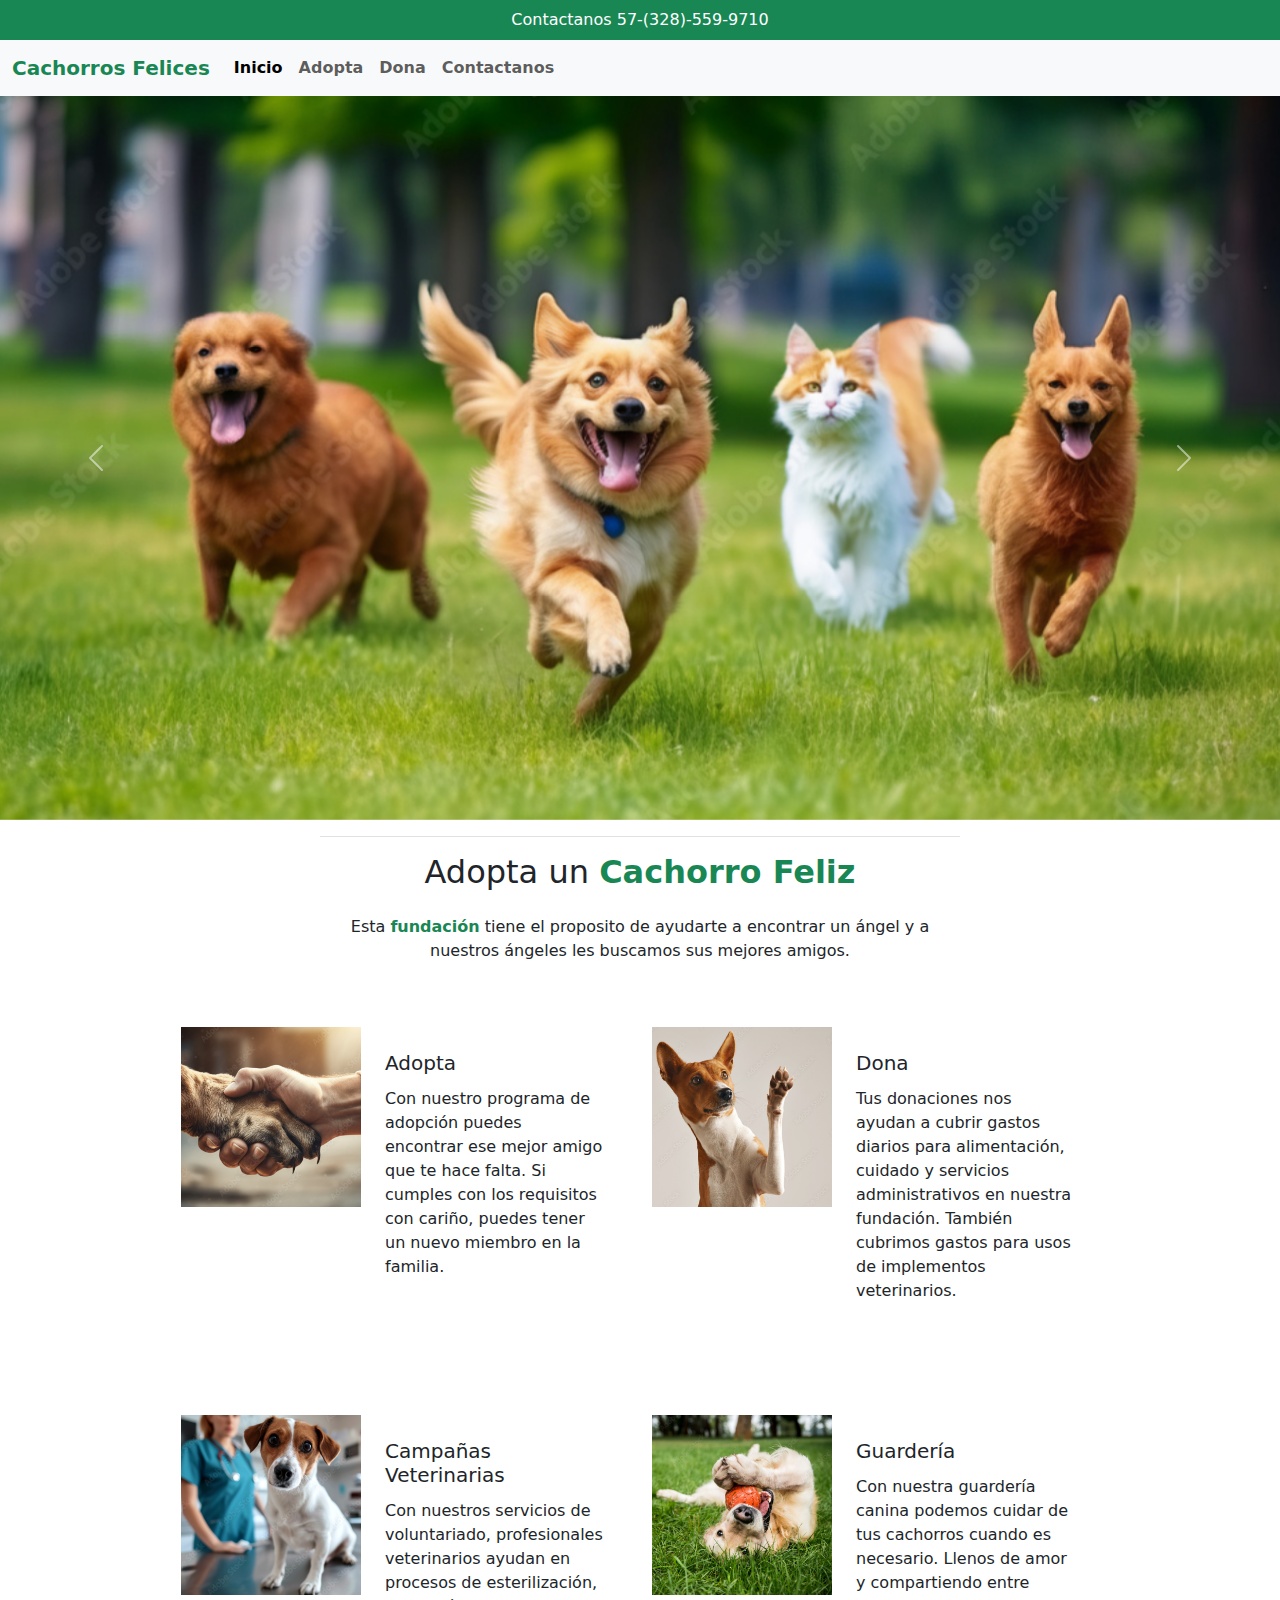
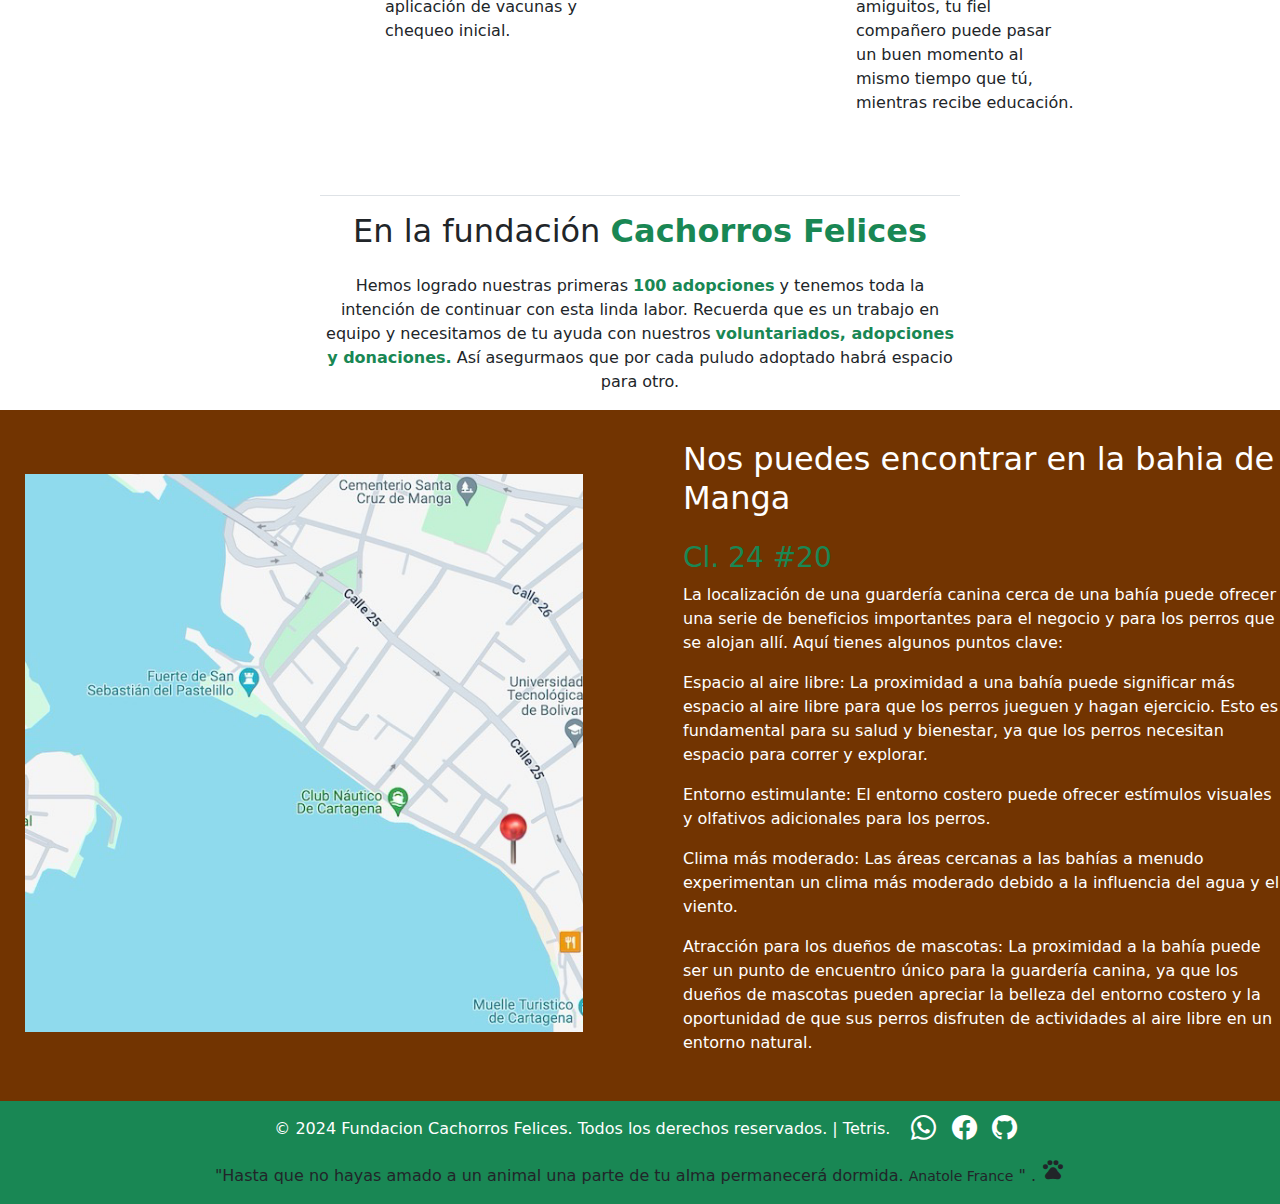
==== commit 4ae94bf4: "Entrega Final" ====
--- a/index.html
+++ b/index.html
@@ -1,161 +1,301 @@
-<!doctype html>
+<!DOCTYPE html>
 <html lang="es">
   <head>
-    <meta charset="utf-8">
-    <meta name="viewport" content="width=device-width, initial-scale=1">
+    <meta charset="utf-8" />
+    <meta name="viewport" content="width=device-width, initial-scale=1" />
     <title>Cachorros Felices</title>
-    <link href="https://cdn.jsdelivr.net/npm/bootstrap@5.3.3/dist/css/bootstrap.min.css" rel="stylesheet" integrity="sha384-QWTKZyjpPEjISv5WaRU9OFeRpok6YctnYmDr5pNlyT2bRjXh0JMhjY6hW+ALEwIH" crossorigin="anonymous">
-    <link rel="stylesheet" href="https://cdn.jsdelivr.net/npm/bootstrap-icons@1.11.3/font/bootstrap-icons.min.css">
-    <link rel="stylesheet" href="https://fonts.googleapis.com/css2?family=Material+Symbols+Outlined:opsz,wght,FILL,GRAD@24,400,0,0" />
-    <link rel="stylesheet" href="styles.css">
+    <link
+      href="https://cdn.jsdelivr.net/npm/bootstrap@5.3.3/dist/css/bootstrap.min.css"
+      rel="stylesheet"
+      integrity="sha384-QWTKZyjpPEjISv5WaRU9OFeRpok6YctnYmDr5pNlyT2bRjXh0JMhjY6hW+ALEwIH"
+      crossorigin="anonymous"
+    />
+    <link
+      rel="stylesheet"
+      href="https://cdn.jsdelivr.net/npm/bootstrap-icons@1.11.3/font/bootstrap-icons.min.css"
+    />
+    <link
+      rel="stylesheet"
+      href="https://fonts.googleapis.com/css2?family=Material+Symbols+Outlined:opsz,wght,FILL,GRAD@24,400,0,0"
+    />
+    <link rel="stylesheet" href="styles.css" />
   </head>
-  <body> 
+  <body>
     <!-- ======================= -->
     <!-- Encabezado -->
     <!-- ======================= -->
     <header class="container-fluid d-flex justify-content-center bg-success">
-        <p class="text-white mb-0 p-2">Contactanos 57-(328)-559-9710</p>
+      <p class="text-white mb-0 p-2">Contactanos 57-(328)-559-9710</p>
     </header>
     <!-- Menu -->
     <nav class="navbar navbar-expand-lg sticky-top bg-body-tertiary" id="menu">
-        <div class="container-fluid">
-          <a class="navbar-brand" href="#">
-            <span class="text-success fs-5 fw-bold">Cachorros Felices</span>
-          </a>
-          <button class="navbar-toggler" type="button" data-bs-toggle="collapse" data-bs-target="#navbarSupportedContent" aria-controls="navbarSupportedContent" aria-expanded="false" aria-label="Toggle navigation">
-            <span class="navbar-toggler-icon"></span>
-          </button>
-          <div class="collapse navbar-collapse" id="navbarSupportedContent">
-            <ul class="navbar-nav me-auto mb-2 mb-lg-0">
-              <li class="nav-item">
-                <a class="nav-link active" aria-current="page" href="index.html">Inicio</a>
-              </li>
-              <li class="nav-item">
-                <a class="nav-link" href="#" target="_blank">Adopta</a>
-              </li>
-              <li class="nav-item">
-                <a class="nav-link" href="#" target="_blank">Dona</a>
-              </li>
-              <li class="nav-item">
-                <a class="nav-link" href="#" target="_blank">Nosotros </a>
-              </li>
-              <li class="nav-item">
-                <a class="nav-link" href="#" target="_blank">Contactanos </a>
-              </li>
-            </ul>
-          </div>
-        </div>
+      <div class="container-fluid">
+        <a class="navbar-brand" href="#">
+          <span class="text-success fs-5 fw-bold">Cachorros Felices</span>
+        </a>
+        <button
+          class="navbar-toggler"
+          type="button"
+          data-bs-toggle="collapse"
+          data-bs-target="#navbarSupportedContent"
+          aria-controls="navbarSupportedContent"
+          aria-expanded="false"
+          aria-label="Toggle navigation"
+        >
+          <span class="navbar-toggler-icon"></span>
+        </button>
+        <div class="collapse navbar-collapse" id="navbarSupportedContent">
+          <ul class="navbar-nav me-auto mb-2 mb-lg-0">
+            <li class="nav-item">
+              <a class="nav-link active" aria-current="page" href="index.html"
+                >Inicio</a
+              >
+            </li>
+            <li class="nav-item">
+              <a class="nav-link" href="adopcion.html">Adopta</a>
+            </li>
+            <li class="nav-item">
+              <a class="nav-link" href="Dona.html">Dona</a>
+            </li>
+            <li class="nav-item">
+              <a class="nav-link" href="formcontacto.html">Contactanos </a>
+            </li>
+          </ul>
+        </div>
+      </div>
     </nav>
     <main>
-    <!-- ======================= -->
-    <!-- Banner/Slider -->
-    <!-- ======================= -->
-      <div id="carouselExampleAutoplaying" class="carousel slide" data-bs-ride="carousel">
+      <!-- ======================= -->
+      <!-- Banner/Slider -->
+      <!-- ======================= -->
+      <div
+        id="carouselExampleAutoplaying"
+        class="carousel slide"
+        data-bs-ride="carousel"
+      >
         <div class="carousel-inner">
           <div class="carousel-item active">
-            <img class="img-fluid" src="./imagenes/dog-banner.png"  alt="imagen de un perrito">
+            <img
+              class="img-fluid"
+              src="./imagenes/dog-banner.png"
+              alt="imagen de un perrito"
+            />
           </div>
           <div class="carousel-item">
-            <img class="img-fluid" src="./imagenes/dog-banner2.png"  alt="imagen de un perrito"><p></p>
-          </div>
-        </div>
-        <button class="carousel-control-prev" type="button" data-bs-target="#carouselExampleAutoplaying" data-bs-slide="prev">
+            <img
+              class="img-fluid"
+              src="./imagenes/dog-banner2.png"
+              alt="imagen de un perrito"
+            />
+            <p></p>
+          </div>
+        </div>
+        <button
+          class="carousel-control-prev"
+          type="button"
+          data-bs-target="#carouselExampleAutoplaying"
+          data-bs-slide="prev"
+        >
           <span class="carousel-control-prev-icon" aria-hidden="true"></span>
           <span class="visually-hidden">Anterior</span>
         </button>
-        <button class="carousel-control-next" type="button" data-bs-target="#carouselExampleAutoplaying" data-bs-slide="next">
+        <button
+          class="carousel-control-next"
+          type="button"
+          data-bs-target="#carouselExampleAutoplaying"
+          data-bs-slide="next"
+        >
           <span class="carousel-control-next-icon" aria-hidden="true"></span>
           <span class="visually-hidden">Siguiente</span>
         </button>
       </div>
-    <!-- ======================= -->
-    <!-- Section 1: presentación -->
-    <!-- ======================= -->
+      <!-- ======================= -->
+      <!-- Section 1: presentación -->
+      <!-- ======================= -->
       <section class="w-50 mx-auto text-center pt-3 presentacion">
-        <h1 class="p-3 fs-2  border-top boder-3">Adopta un <span class="text-success fw-bold">Cachorro Feliz</span></h1>
-        <p>Esta <span class="text-success fw-bold">fundación</span> tiene el proposito de ayudarte a encontrar un ángel y a nuestros ángeles les buscamos sus mejores amigos.</p>
+        <h1 class="p-3 fs-2 border-top boder-3">
+          Adopta un <span class="text-success fw-bold">Cachorro Feliz</span>
+        </h1>
+        <p>
+          Esta <span class="text-success fw-bold">fundación</span> tiene el
+          proposito de ayudarte a encontrar un ángel y a nuestros ángeles les
+          buscamos sus mejores amigos.
+        </p>
       </section>
-    <!-- ======================= -->
-    <!-- Section 2: Que ofrecemos -->
-    <!-- ======================= -->
+      <!-- ======================= -->
+      <!-- Section 2: Que ofrecemos -->
+      <!-- ======================= -->
       <section class="container-fluid">
         <div class="row w-75 mx-auto que-ofrecemos">
-            <div class="col-sm-12 col-md-12 col-lg-6 d-flex justify-content-start icono-show my-5">
-                <img src="./imagenes/dog.png" alt="imagen de un perrito" height="180px" width="200px">
-                <div>
-                    <h3 class="fs-5 mt-4 px-4 pb-1">Adopta</h3>
-                    <p class="px-4">Con nuestro programa de adopción puedes encontrar ese mejor amigo  que te hace falta. Si cumples con los requisitos con cariño, puedes tener un nuevo miembro en la familia.</p>
-                </div>
+          <div
+            class="col-sm-12 col-md-12 col-lg-6 d-flex justify-content-start icono-show my-5"
+          >
+            <img
+              src="./imagenes/dog.png"
+              alt="imagen de un perrito"
+              height="180px"
+              width="200px"
+            />
+            <div>
+              <h3 class="fs-5 mt-4 px-4 pb-1">Adopta</h3>
+              <p class="px-4">
+                Con nuestro programa de adopción puedes encontrar ese mejor
+                amigo que te hace falta. Si cumples con los requisitos con
+                cariño, puedes tener un nuevo miembro en la familia.
+              </p>
             </div>
-            <div class="col-sm-12 col-md-12 col-lg-6 d-flex justify-content-start icono-show my-5">
-                <img src="./imagenes/dog10.png" alt="imagen de un perrito" height="180px" width="200px">
-                <div>
-                    <h3 class="fs-5 mt-4 px-4 pb-1">Dona</h3>
-                    <p class="px-4">Tus donaciones nos ayudan a cubrir gastos diarios para alimentación, cuidado y servicios administrativos en nuestra fundación. También cubrimos gastos para usos de implementos veterinarios.  </p>
-                </div>
+          </div>
+          <div
+            class="col-sm-12 col-md-12 col-lg-6 d-flex justify-content-start icono-show my-5"
+          >
+            <img
+              src="./imagenes/dog10.png"
+              alt="imagen de un perrito"
+              height="180px"
+              width="200px"
+            />
+            <div>
+              <h3 class="fs-5 mt-4 px-4 pb-1">Dona</h3>
+              <p class="px-4">
+                Tus donaciones nos ayudan a cubrir gastos diarios para
+                alimentación, cuidado y servicios administrativos en nuestra
+                fundación. También cubrimos gastos para usos de implementos
+                veterinarios.
+              </p>
             </div>
+          </div>
         </div>
         <div class="row w-75 mx-auto que-ofrecemos">
-            <div class="col-sm-12 col-md-12 col-lg-6 d-flex justify-content-start icono-show my-5">
-                <img src="./imagenes/dog8.png" alt="imagen de un perrito" height="180px" width="200px">
-                <div>
-                    <h3 class="fs-5 mt-4 px-4 pb-1">Campañas Veterinarias</h3>
-                    <p class="px-4">Con nuestros servicios de voluntariado, profesionales veterinarios ayudan en procesos de esterilización, aplicación de vacunas y chequeo inicial.</p>
-                </div>
+          <div
+            class="col-sm-12 col-md-12 col-lg-6 d-flex justify-content-start icono-show my-5"
+          >
+            <img
+              src="./imagenes/dog8.png"
+              alt="imagen de un perrito"
+              height="180px"
+              width="200px"
+            />
+            <div>
+              <h3 class="fs-5 mt-4 px-4 pb-1">Campañas Veterinarias</h3>
+              <p class="px-4">
+                Con nuestros servicios de voluntariado, profesionales
+                veterinarios ayudan en procesos de esterilización, aplicación de
+                vacunas y chequeo inicial.
+              </p>
             </div>
-            <div class="col-sm-12 col-md-12 col-lg-6 d-flex justify-content-start icono-show my-5">
-                <img src="./imagenes/dog16.png" alt="imagen de un perrito" height="180px" width="200px">
-                <div>
-                    <h3 class="fs-5 mt-4 px-4 pb-1">Guardería</h3>
-                    <p class="px-4">Con nuestra guardería canina podemos cuidar de tus cachorros cuando es necesario. Llenos de amor y compartiendo entre amiguitos, tu fiel compañero puede pasar un buen momento al mismo tiempo que tú, mientras recibe educación.</p>
-                </div>
+          </div>
+          <div
+            class="col-sm-12 col-md-12 col-lg-6 d-flex justify-content-start icono-show my-5"
+          >
+            <img
+              src="./imagenes/dog16.png"
+              alt="imagen de un perrito"
+              height="180px"
+              width="200px"
+            />
+            <div>
+              <h3 class="fs-5 mt-4 px-4 pb-1">Guardería</h3>
+              <p class="px-4">
+                Con nuestra guardería canina podemos cuidar de tus cachorros
+                cuando es necesario. Llenos de amor y compartiendo entre
+                amiguitos, tu fiel compañero puede pasar un buen momento al
+                mismo tiempo que tú, mientras recibe educación.
+              </p>
             </div>
-        </div>
-    </section>
-    <!-- ======================= -->
-    <!-- Section 3: Resultados -->
-    <!-- ======================= -->
-    <section class="w-50 mx-auto text-center pt-3 resultados">
-        <h2 class="p-3 fs-2  border-top boder-3">En la fundación <span class="text-success fw-bold">Cachorros Felices</span></h2>
-        <p>Hemos logrado nuestras primeras <span class="text-success fw-bold">100 adopciones</span> y tenemos toda la intención de continuar con esta linda labor. Recuerda que es un trabajo en equipo y  necesitamos de tu ayuda con nuestros <span class="text-success fw-bold">voluntariados, adopciones y donaciones.</span> Así asegurmaos que por cada puludo adoptado habrá espacio para otro.</p>
-    </section>
-    <!-- ======================= -->
-    <!-- Section 4: Encuentranos -->
-    <!-- ======================= -->
-    <div class="local">
-        <div><img class="img-fluid" src="./imagenes/mapa.png" alt=""></div>
+          </div>
+        </div>
+      </section>
+      <!-- ======================= -->
+      <!-- Section 3: Resultados -->
+      <!-- ======================= -->
+      <section class="w-50 mx-auto text-center pt-3 resultados">
+        <h2 class="p-3 fs-2 border-top boder-3">
+          En la fundación
+          <span class="text-success fw-bold">Cachorros Felices</span>
+        </h2>
+        <p>
+          Hemos logrado nuestras primeras
+          <span class="text-success fw-bold">100 adopciones</span> y tenemos
+          toda la intención de continuar con esta linda labor. Recuerda que es
+          un trabajo en equipo y necesitamos de tu ayuda con nuestros
+          <span class="text-success fw-bold"
+            >voluntariados, adopciones y donaciones.</span
+          >
+          Así asegurmaos que por cada puludo adoptado habrá espacio para otro.
+        </p>
+      </section>
+      <!-- ======================= -->
+      <!-- Section 4: Encuentranos -->
+      <!-- ======================= -->
+      <div class="local">
+        <div><img class="img-fluid" src="./imagenes/mapa.png" alt="" /></div>
         <div class="wrapper">
-                <h2 class="text-white mb-4">Nos puedes encontrar en la bahia de Manga</h2>
-                <h3 class="text-success">Cl. 24 #20</h3>
-                <p class="fs-6 text-white">
-                  La localización de una guardería canina cerca de una bahía puede ofrecer una serie de beneficios importantes para el negocio y para los perros que se alojan allí. Aquí tienes algunos puntos clave:</p>
-                  
-                <p class="fs-6 text-white">Espacio al aire libre: La proximidad a una bahía puede significar más espacio al aire libre para que los perros jueguen y hagan ejercicio. Esto es fundamental para su salud y bienestar, ya que los perros necesitan espacio para correr y explorar.</p>
-                  
-                <p class="fs-6 text-white">Entorno estimulante: El entorno costero puede ofrecer estímulos visuales y olfativos adicionales para los perros.</p>
-                  
-                <p class="fs-6 text-white">Clima más moderado: Las áreas cercanas a las bahías a menudo experimentan un clima más moderado debido a la influencia del agua y el viento.</p>
-                  
-                  <p class="fs-6 text-white">Atracción para los dueños de mascotas: La proximidad a la bahía puede ser un punto de encuentro único para la guardería canina, ya que los dueños de mascotas pueden apreciar la belleza del entorno costero y la oportunidad de que sus perros disfruten de actividades al aire libre en un entorno natural.</p>
-        </div>
-    </div>
+          <h2 class="text-white mb-4">
+            Nos puedes encontrar en la bahia de Manga
+          </h2>
+          <h3 class="text-success">Cl. 24 #20</h3>
+          <p class="fs-6 text-white">
+            La localización de una guardería canina cerca de una bahía puede
+            ofrecer una serie de beneficios importantes para el negocio y para
+            los perros que se alojan allí. Aquí tienes algunos puntos clave:
+          </p>
+
+          <p class="fs-6 text-white">
+            Espacio al aire libre: La proximidad a una bahía puede significar
+            más espacio al aire libre para que los perros jueguen y hagan
+            ejercicio. Esto es fundamental para su salud y bienestar, ya que los
+            perros necesitan espacio para correr y explorar.
+          </p>
+
+          <p class="fs-6 text-white">
+            Entorno estimulante: El entorno costero puede ofrecer estímulos
+            visuales y olfativos adicionales para los perros.
+          </p>
+
+          <p class="fs-6 text-white">
+            Clima más moderado: Las áreas cercanas a las bahías a menudo
+            experimentan un clima más moderado debido a la influencia del agua y
+            el viento.
+          </p>
+
+          <p class="fs-6 text-white">
+            Atracción para los dueños de mascotas: La proximidad a la bahía
+            puede ser un punto de encuentro único para la guardería canina, ya
+            que los dueños de mascotas pueden apreciar la belleza del entorno
+            costero y la oportunidad de que sus perros disfruten de actividades
+            al aire libre en un entorno natural.
+          </p>
+        </div>
+      </div>
     </main>
     <!-- ======================= -->
     <!-- Pie de pagina -->
     <!-- ======================= -->
-    <footer class="w-100 d-flex align-items-center justify-content-center flex-wrap bg-success">
-      <p class="px-3 pt-3 text-white">&copy; 2024 Fundacion Cachorros Felices. Todos los derechos reservados. | Tetris.</p>
+    <footer
+      class="w-100 d-flex align-items-center justify-content-center flex-wrap bg-success"
+    >
+      <p class="px-3 pt-3 text-white">
+        &copy; 2024 Fundacion Cachorros Felices. Todos los derechos reservados.
+        | Tetris.
+      </p>
       <div class="iconos-social">
         <a href="#"><i class="bi bi-whatsapp text-white"></i></a>
         <a href="#"><i class="bi bi-facebook text-white"></i></a>
         <a href="#"><i class="bi bi-github text-white"></i> </a>
       </div>
-      <div><p>"Hasta que no hayas amado a un animal una parte de tu alma permanecerá dormida. <small>Anatole France</small> " .
-    <span class="material-symbols-outlined">
-      pets
-      </span></p></div>
+      <div>
+        <p>
+          "Hasta que no hayas amado a un animal una parte de tu alma permanecerá
+          dormida. <small>Anatole France</small> " .
+          <span class="material-symbols-outlined"> pets </span>
+        </p>
+      </div>
     </footer>
-    <script src="https://cdn.jsdelivr.net/npm/bootstrap@5.3.3/dist/js/bootstrap.bundle.min.js" integrity="sha384-YvpcrYf0tY3lHB60NNkmXc5s9fDVZLESaAA55NDzOxhy9GkcIdslK1eN7N6jIeHz" crossorigin="anonymous"></script>
+    <script
+      src="https://cdn.jsdelivr.net/npm/bootstrap@5.3.3/dist/js/bootstrap.bundle.min.js"
+      integrity="sha384-YvpcrYf0tY3lHB60NNkmXc5s9fDVZLESaAA55NDzOxhy9GkcIdslK1eN7N6jIeHz"
+      crossorigin="anonymous"
+    ></script>
     <script src="email.js"></script>
   </body>
-</html> +</html>
